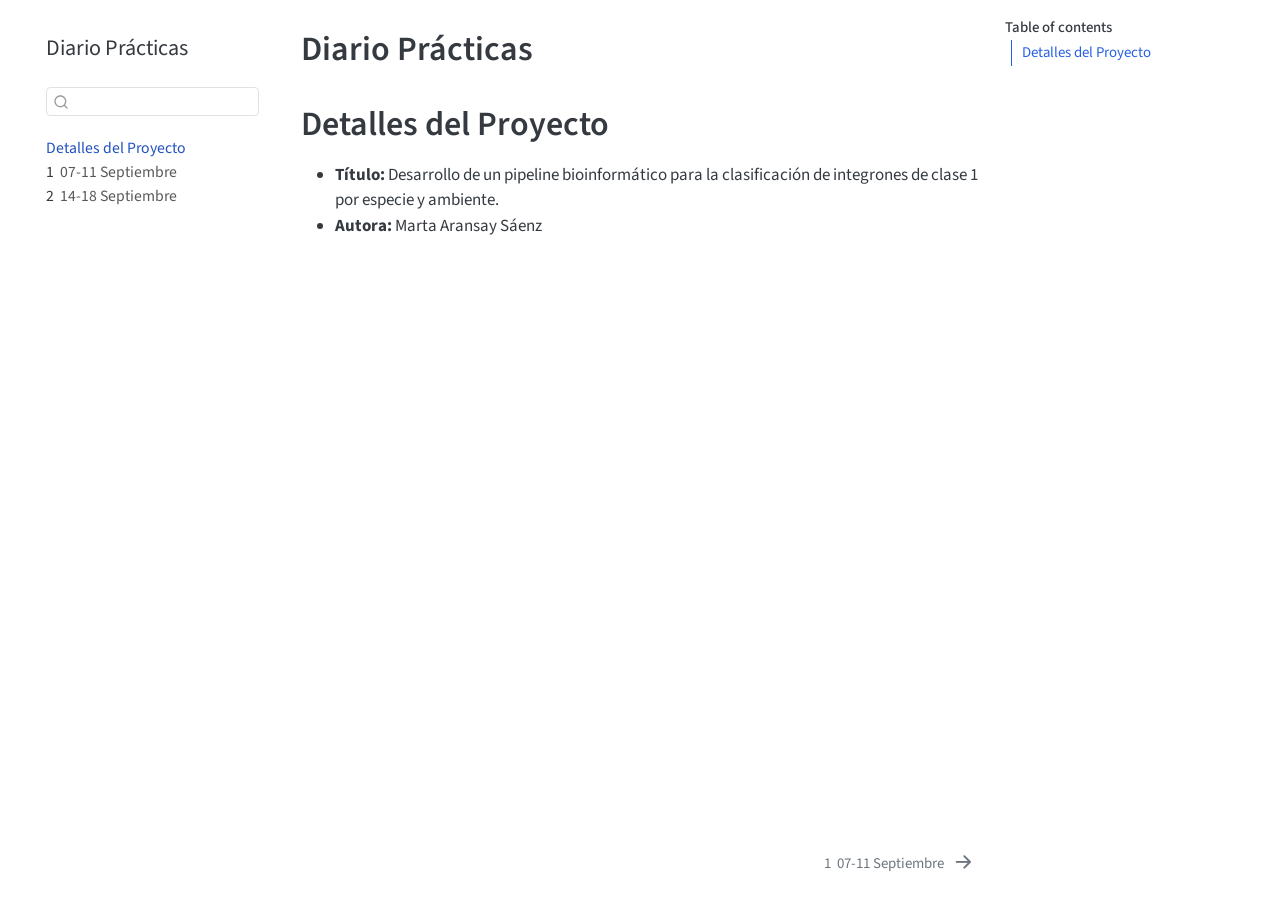
==== qmdsemanal/_book/index.html @ ada70337 "primer dia - configuracion inicial y primeras prubeas" ====
<!DOCTYPE html>
<html xmlns="http://www.w3.org/1999/xhtml" lang="en" xml:lang="en"><head>

<meta charset="utf-8">
<meta name="generator" content="quarto-1.9.38">

<meta name="viewport" content="width=device-width, initial-scale=1.0, user-scalable=yes">


<title>Diario Prácticas</title>
<style>
/* Default styles provided by pandoc.
** See https://pandoc.org/MANUAL.html#variables-for-html for config info.
*/
code{white-space: pre-wrap;}
span.smallcaps{font-variant: small-caps;}
div.columns{display: flex; gap: min(4vw, 1.5em);}
div.column{flex: auto; overflow-x: auto;}
div.hanging-indent{margin-left: 1.5em; text-indent: -1.5em;}
ul.task-list{list-style: none;}
ul.task-list li input[type="checkbox"] {
  width: 0.8em;
  margin: 0 0.8em 0.2em -1em; /* quarto-specific, see https://github.com/quarto-dev/quarto-cli/issues/4556 */ 
  vertical-align: middle;
}
</style>


<script src="site_libs/quarto-nav/quarto-nav.js"></script>
<script src="site_libs/quarto-nav/headroom.min.js"></script>
<script src="site_libs/clipboard/clipboard.min.js"></script>
<script src="site_libs/quarto-search/autocomplete.umd.js"></script>
<script src="site_libs/quarto-search/fuse.min.js"></script>
<script src="site_libs/quarto-search/quarto-search.js"></script>
<meta name="quarto:offset" content="./">
<link href="./semana_01.html" rel="next">
<script src="site_libs/quarto-html/quarto.js" type="module"></script>
<script src="site_libs/quarto-html/tabsets/tabsets.js" type="module"></script>
<script src="site_libs/quarto-html/popper.min.js"></script>
<script src="site_libs/quarto-html/tippy.umd.min.js"></script>
<script src="site_libs/quarto-html/anchor.min.js"></script>
<link href="site_libs/quarto-html/tippy.css" rel="stylesheet">
<link href="site_libs/quarto-html/quarto-syntax-highlighting-15634bcf2e68342d4ad2dfa704d543f6.css" rel="stylesheet" id="quarto-text-highlighting-styles">
<script src="site_libs/bootstrap/bootstrap.min.js"></script>
<link href="site_libs/bootstrap/bootstrap-icons.css" rel="stylesheet">
<link href="site_libs/bootstrap/bootstrap-ad1a141107a548b009bff44dbcd7abef.min.css" rel="stylesheet" append-hash="true" id="quarto-bootstrap" data-mode="light">
<script id="quarto-search-options" type="application/json">{
  "location": "sidebar",
  "copy-button": false,
  "collapse-after": 3,
  "panel-placement": "start",
  "type": "textbox",
  "limit": 50,
  "keyboard-shortcut": [
    "f",
    "/",
    "s"
  ],
  "show-item-context": false,
  "language": {
    "search-no-results-text": "No results",
    "search-matching-documents-text": "matching documents",
    "search-copy-link-title": "Copy link to search",
    "search-hide-matches-text": "Hide additional matches",
    "search-more-match-text": "more match in this document",
    "search-more-matches-text": "more matches in this document",
    "search-clear-button-title": "Clear",
    "search-text-placeholder": "",
    "search-detached-cancel-button-title": "Cancel",
    "search-submit-button-title": "Submit",
    "search-label": "Search"
  }
}</script>


</head>

<body class="nav-sidebar floating quarto-light">

<div id="quarto-search-results"></div>
  <header id="quarto-header" class="headroom fixed-top">
  <nav class="quarto-secondary-nav">
    <div class="container-fluid d-flex">
      <button type="button" class="quarto-btn-toggle btn" data-bs-toggle="collapse" role="button" data-bs-target=".quarto-sidebar-collapse-item" aria-controls="quarto-sidebar" aria-expanded="false" aria-label="Toggle sidebar navigation" onclick="if (window.quartoToggleHeadroom) { window.quartoToggleHeadroom(); }">
        <i class="bi bi-layout-text-sidebar-reverse"></i>
      </button>
        <nav class="quarto-page-breadcrumbs" aria-label="breadcrumb"><ol class="breadcrumb"><li class="breadcrumb-item"><a href="./index.html">Detalles del Proyecto</a></li></ol></nav>
        <a class="flex-grow-1" role="navigation" data-bs-toggle="collapse" data-bs-target=".quarto-sidebar-collapse-item" aria-controls="quarto-sidebar" aria-expanded="false" aria-label="Toggle sidebar navigation" onclick="if (window.quartoToggleHeadroom) { window.quartoToggleHeadroom(); }">      
        </a>
      <button type="button" class="btn quarto-search-button" aria-label="Search" onclick="window.quartoOpenSearch();">
        <i class="bi bi-search"></i>
      </button>
    </div>
  </nav>
</header>
<!-- content -->
<div id="quarto-content" class="quarto-container page-columns page-rows-contents page-layout-article">
<!-- sidebar -->
  <nav id="quarto-sidebar" class="sidebar collapse collapse-horizontal quarto-sidebar-collapse-item sidebar-navigation floating overflow-auto">
    <div class="pt-lg-2 mt-2 text-left sidebar-header">
    <div class="sidebar-title mb-0 py-0">
      <a href="./">Diario Prácticas</a> 
    </div>
      </div>
        <div class="mt-2 flex-shrink-0 align-items-center">
        <div class="sidebar-search">
        <div id="quarto-search" class="" title="Search"></div>
        </div>
        </div>
    <div class="sidebar-menu-container"> 
    <ul class="list-unstyled mt-1">
        <li class="sidebar-item">
  <div class="sidebar-item-container"> 
  <a href="./index.html" class="sidebar-item-text sidebar-link active">
 <span class="menu-text">Detalles del Proyecto</span></a>
  </div>
</li>
        <li class="sidebar-item">
  <div class="sidebar-item-container"> 
  <a href="./semana_01.html" class="sidebar-item-text sidebar-link">
 <span class="menu-text"><span class="chapter-number">1</span>&nbsp; <span class="chapter-title">07-11 Septiembre</span></span></a>
  </div>
</li>
        <li class="sidebar-item">
  <div class="sidebar-item-container"> 
  <a href="./semana_02.html" class="sidebar-item-text sidebar-link">
 <span class="menu-text"><span class="chapter-number">2</span>&nbsp; <span class="chapter-title">14-18 Septiembre</span></span></a>
  </div>
</li>
    </ul>
    </div>
</nav>
<div id="quarto-sidebar-glass" class="quarto-sidebar-collapse-item" data-bs-toggle="collapse" data-bs-target=".quarto-sidebar-collapse-item"></div>
<!-- margin-sidebar -->
    <div id="quarto-margin-sidebar" class="sidebar margin-sidebar">
        <nav id="TOC" role="doc-toc" class="toc-active">
    <h2 id="toc-title">Table of contents</h2>
   
  <ul>
  <li><a href="#detalles-del-proyecto" id="toc-detalles-del-proyecto" class="nav-link active" data-scroll-target="#detalles-del-proyecto">Detalles del Proyecto</a></li>
  </ul>
</nav>
    </div>
<!-- main -->
<main class="content" id="quarto-document-content">

<header id="title-block-header" class="quarto-title-block default">
<div class="quarto-title">
<h1 class="title">Diario Prácticas</h1>
</div>



<div class="quarto-title-meta">

    
  
    
  </div>
  


</header>


<section id="detalles-del-proyecto" class="level1 unnumbered">
<h1 class="unnumbered">Detalles del Proyecto</h1>
<ul>
<li><strong>Título:</strong> Desarrollo de un pipeline bioinformático para la clasificación de integrones de clase 1 por especie y ambiente.</li>
<li><strong>Autora:</strong> Marta Aransay Sáenz</li>
</ul>


</section>

</main> <!-- /main -->
<script id="quarto-html-after-body" type="application/javascript">
  window.document.addEventListener("DOMContentLoaded", function (event) {
    const icon = "";
    const anchorJS = new window.AnchorJS();
    anchorJS.options = {
      placement: 'right',
      icon: icon
    };
    anchorJS.add('.anchored');
    const isCodeAnnotation = (el) => {
      for (const clz of el.classList) {
        if (clz.startsWith('code-annotation-')) {                     
          return true;
        }
      }
      return false;
    }
    const onCopySuccess = function(e) {
      // button target
      const button = e.trigger;
      // don't keep focus
      button.blur();
      // flash "checked"
      button.classList.add('code-copy-button-checked');
      var currentTitle = button.getAttribute("title");
      button.setAttribute("title", "Copied!");
      let tooltip;
      if (window.bootstrap) {
        button.setAttribute("data-bs-toggle", "tooltip");
        button.setAttribute("data-bs-placement", "left");
        button.setAttribute("data-bs-title", "Copied!");
        tooltip = new bootstrap.Tooltip(button, 
          { trigger: "manual", 
            customClass: "code-copy-button-tooltip",
            offset: [0, -8]});
        tooltip.show();    
      }
      setTimeout(function() {
        if (tooltip) {
          tooltip.hide();
          button.removeAttribute("data-bs-title");
          button.removeAttribute("data-bs-toggle");
          button.removeAttribute("data-bs-placement");
        }
        button.setAttribute("title", currentTitle);
        button.classList.remove('code-copy-button-checked');
      }, 1000);
      // clear code selection
      e.clearSelection();
    }
    const getTextToCopy = function(trigger) {
      const outerScaffold = trigger.parentElement.cloneNode(true);
      const codeEl = outerScaffold.querySelector('code');
      for (const childEl of codeEl.children) {
        if (isCodeAnnotation(childEl)) {
          childEl.remove();
        }
      }
      return codeEl.innerText;
    }
    const clipboard = new window.ClipboardJS('.code-copy-button:not([data-in-quarto-modal])', {
      text: getTextToCopy
    });
    clipboard.on('success', onCopySuccess);
    if (window.document.getElementById('quarto-embedded-source-code-modal')) {
      const clipboardModal = new window.ClipboardJS('.code-copy-button[data-in-quarto-modal]', {
        text: getTextToCopy,
        container: window.document.getElementById('quarto-embedded-source-code-modal')
      });
      clipboardModal.on('success', onCopySuccess);
    }
      var localhostRegex = new RegExp(/^(?:http|https):\/\/localhost\:?[0-9]*\//);
      var mailtoRegex = new RegExp(/^mailto:/);
        var filterRegex = new RegExp('/' + window.location.host + '/');
      var isInternal = (href) => {
          return filterRegex.test(href) || localhostRegex.test(href) || mailtoRegex.test(href);
      }
      // Inspect non-navigation links and adorn them if external
     var links = window.document.querySelectorAll('a[href]:not(.nav-link):not(.navbar-brand):not(.toc-action):not(.sidebar-link):not(.sidebar-item-toggle):not(.pagination-link):not(.no-external):not([aria-hidden]):not(.dropdown-item):not(.quarto-navigation-tool):not(.about-link)');
      for (var i=0; i<links.length; i++) {
        const link = links[i];
        if (!isInternal(link.href)) {
          // undo the damage that might have been done by quarto-nav.js in the case of
          // links that we want to consider external
          if (link.dataset.originalHref !== undefined) {
            link.href = link.dataset.originalHref;
          }
        }
      }
    function tippyHover(el, contentFn, onTriggerFn, onUntriggerFn) {
      const config = {
        allowHTML: true,
        maxWidth: 500,
        delay: 100,
        arrow: false,
        appendTo: function(el) {
            return el.parentElement;
        },
        interactive: true,
        interactiveBorder: 10,
        theme: 'quarto',
        placement: 'bottom-start',
      };
      if (contentFn) {
        config.content = contentFn;
      }
      if (onTriggerFn) {
        config.onTrigger = onTriggerFn;
      }
      if (onUntriggerFn) {
        config.onUntrigger = onUntriggerFn;
      }
      window.tippy(el, config); 
    }
    const noterefs = window.document.querySelectorAll('a[role="doc-noteref"]');
    for (var i=0; i<noterefs.length; i++) {
      const ref = noterefs[i];
      tippyHover(ref, function() {
        // use id or data attribute instead here
        let href = ref.getAttribute('data-footnote-href') || ref.getAttribute('href');
        try { href = new URL(href).hash; } catch {}
        const id = href.replace(/^#\/?/, "");
        const note = window.document.getElementById(id);
        if (note) {
          return note.innerHTML;
        } else {
          return "";
        }
      });
    }
    const xrefs = window.document.querySelectorAll('a.quarto-xref');
    const processXRef = (id, note) => {
      // Strip column container classes
      const stripColumnClz = (el) => {
        el.classList.remove("page-full", "page-columns");
        if (el.children) {
          for (const child of el.children) {
            stripColumnClz(child);
          }
        }
      }
      stripColumnClz(note)
      if (id === null || id.startsWith('sec-')) {
        // Special case sections, only their first couple elements
        const container = document.createElement("div");
        if (note.children && note.children.length > 2) {
          container.appendChild(note.children[0].cloneNode(true));
          for (let i = 1; i < note.children.length; i++) {
            const child = note.children[i];
            if (child.tagName === "P" && child.innerText === "") {
              continue;
            } else {
              container.appendChild(child.cloneNode(true));
              break;
            }
          }
          if (window.Quarto?.typesetMath) {
            window.Quarto.typesetMath(container);
          }
          return container.innerHTML
        } else {
          if (window.Quarto?.typesetMath) {
            window.Quarto.typesetMath(note);
          }
          return note.innerHTML;
        }
      } else {
        // Remove any anchor links if they are present
        const anchorLink = note.querySelector('a.anchorjs-link');
        if (anchorLink) {
          anchorLink.remove();
        }
        if (window.Quarto?.typesetMath) {
          window.Quarto.typesetMath(note);
        }
        if (note.classList.contains("callout")) {
          return note.outerHTML;
        } else {
          return note.innerHTML;
        }
      }
    }
    for (var i=0; i<xrefs.length; i++) {
      const xref = xrefs[i];
      tippyHover(xref, undefined, function(instance) {
        instance.disable();
        let url = xref.getAttribute('href');
        let hash = undefined; 
        if (url.startsWith('#')) {
          hash = url;
        } else {
          try { hash = new URL(url).hash; } catch {}
        }
        if (hash) {
          const id = hash.replace(/^#\/?/, "");
          const note = window.document.getElementById(id);
          if (note !== null) {
            try {
              const html = processXRef(id, note.cloneNode(true));
              instance.setContent(html);
            } finally {
              instance.enable();
              instance.show();
            }
          } else {
            // See if we can fetch this
            fetch(url.split('#')[0])
            .then(res => res.text())
            .then(html => {
              const parser = new DOMParser();
              const htmlDoc = parser.parseFromString(html, "text/html");
              const note = htmlDoc.getElementById(id);
              if (note !== null) {
                const html = processXRef(id, note);
                instance.setContent(html);
              } 
            }).finally(() => {
              instance.enable();
              instance.show();
            });
          }
        } else {
          // See if we can fetch a full url (with no hash to target)
          // This is a special case and we should probably do some content thinning / targeting
          fetch(url)
          .then(res => res.text())
          .then(html => {
            const parser = new DOMParser();
            const htmlDoc = parser.parseFromString(html, "text/html");
            const note = htmlDoc.querySelector('main.content');
            if (note !== null) {
              // This should only happen for chapter cross references
              // (since there is no id in the URL)
              // remove the first header
              if (note.children.length > 0 && note.children[0].tagName === "HEADER") {
                note.children[0].remove();
              }
              const html = processXRef(null, note);
              instance.setContent(html);
            } 
          }).finally(() => {
            instance.enable();
            instance.show();
          });
        }
      }, function(instance) {
      });
    }
        let selectedAnnoteEl;
        const selectorForAnnotation = ( cell, annotation) => {
          let cellAttr = 'data-code-cell="' + cell + '"';
          let lineAttr = 'data-code-annotation="' +  annotation + '"';
          const selector = 'span[' + cellAttr + '][' + lineAttr + ']';
          return selector;
        }
        const selectCodeLines = (annoteEl) => {
          const doc = window.document;
          const targetCell = annoteEl.getAttribute("data-target-cell");
          const targetAnnotation = annoteEl.getAttribute("data-target-annotation");
          const annoteSpan = window.document.querySelector(selectorForAnnotation(targetCell, targetAnnotation));
          const lines = annoteSpan.getAttribute("data-code-lines").split(",");
          const lineIds = lines.map((line) => {
            return targetCell + "-" + line;
          })
          let top = null;
          let height = null;
          let parent = null;
          if (lineIds.length > 0) {
              //compute the position of the single el (top and bottom and make a div)
              const el = window.document.getElementById(lineIds[0]);
              top = el.offsetTop;
              height = el.offsetHeight;
              parent = el.parentElement.parentElement;
            if (lineIds.length > 1) {
              const lastEl = window.document.getElementById(lineIds[lineIds.length - 1]);
              const bottom = lastEl.offsetTop + lastEl.offsetHeight;
              height = bottom - top;
            }
            if (top !== null && height !== null && parent !== null) {
              // cook up a div (if necessary) and position it 
              let div = window.document.getElementById("code-annotation-line-highlight");
              if (div === null) {
                div = window.document.createElement("div");
                div.setAttribute("id", "code-annotation-line-highlight");
                div.style.position = 'absolute';
                parent.appendChild(div);
              }
              div.style.top = top - 2 + "px";
              div.style.height = height + 4 + "px";
              div.style.left = 0;
              let gutterDiv = window.document.getElementById("code-annotation-line-highlight-gutter");
              if (gutterDiv === null) {
                gutterDiv = window.document.createElement("div");
                gutterDiv.setAttribute("id", "code-annotation-line-highlight-gutter");
                gutterDiv.style.position = 'absolute';
                const codeCell = window.document.getElementById(targetCell);
                const gutter = codeCell.querySelector('.code-annotation-gutter');
                gutter.appendChild(gutterDiv);
              }
              gutterDiv.style.top = top - 2 + "px";
              gutterDiv.style.height = height + 4 + "px";
            }
            selectedAnnoteEl = annoteEl;
          }
        };
        const unselectCodeLines = () => {
          const elementsIds = ["code-annotation-line-highlight", "code-annotation-line-highlight-gutter"];
          elementsIds.forEach((elId) => {
            const div = window.document.getElementById(elId);
            if (div) {
              div.remove();
            }
          });
          selectedAnnoteEl = undefined;
        };
          // Handle positioning of the toggle
      window.addEventListener(
        "resize",
        throttle(() => {
          elRect = undefined;
          if (selectedAnnoteEl) {
            selectCodeLines(selectedAnnoteEl);
          }
        }, 10)
      );
      function throttle(fn, ms) {
      let throttle = false;
      let timer;
        return (...args) => {
          if(!throttle) { // first call gets through
              fn.apply(this, args);
              throttle = true;
          } else { // all the others get throttled
              if(timer) clearTimeout(timer); // cancel #2
              timer = setTimeout(() => {
                fn.apply(this, args);
                timer = throttle = false;
              }, ms);
          }
        };
      }
        // Attach click handler to the DT
        const annoteDls = window.document.querySelectorAll('dt[data-target-cell]');
        for (const annoteDlNode of annoteDls) {
          annoteDlNode.addEventListener('click', (event) => {
            const clickedEl = event.target;
            if (clickedEl !== selectedAnnoteEl) {
              unselectCodeLines();
              const activeEl = window.document.querySelector('dt[data-target-cell].code-annotation-active');
              if (activeEl) {
                activeEl.classList.remove('code-annotation-active');
              }
              selectCodeLines(clickedEl);
              clickedEl.classList.add('code-annotation-active');
            } else {
              // Unselect the line
              unselectCodeLines();
              clickedEl.classList.remove('code-annotation-active');
            }
          });
        }
    const findCites = (el) => {
      const parentEl = el.parentElement;
      if (parentEl) {
        const cites = parentEl.dataset.cites;
        if (cites) {
          return {
            el,
            cites: cites.split(' ')
          };
        } else {
          return findCites(el.parentElement)
        }
      } else {
        return undefined;
      }
    };
    var bibliorefs = window.document.querySelectorAll('a[role="doc-biblioref"]');
    for (var i=0; i<bibliorefs.length; i++) {
      const ref = bibliorefs[i];
      const citeInfo = findCites(ref);
      if (citeInfo) {
        tippyHover(citeInfo.el, function() {
          var popup = window.document.createElement('div');
          citeInfo.cites.forEach(function(cite) {
            var citeDiv = window.document.createElement('div');
            citeDiv.classList.add('hanging-indent');
            citeDiv.classList.add('csl-entry');
            var biblioDiv = window.document.getElementById('ref-' + cite);
            if (biblioDiv) {
              citeDiv.innerHTML = biblioDiv.innerHTML;
            }
            popup.appendChild(citeDiv);
          });
          return popup.innerHTML;
        });
      }
    }
  });
  </script>
<nav class="page-navigation">
  <div class="nav-page nav-page-previous">
  </div>
  <div class="nav-page nav-page-next">
      <a href="./semana_01.html" class="pagination-link" aria-label="07-11 Septiembre">
        <span class="nav-page-text"><span class="chapter-number">1</span>&nbsp; <span class="chapter-title">07-11 Septiembre</span></span> <i class="bi bi-arrow-right-short"></i>
      </a>
  </div>
</nav>
</div> <!-- /content -->




</body></html>
---- qmdsemanal/_book/site_libs/quarto-html/tippy.css ----
.tippy-box[data-animation=fade][data-state=hidden]{opacity:0}[data-tippy-root]{max-width:calc(100vw - 10px)}.tippy-box{position:relative;background-color:#333;color:#fff;border-radius:4px;font-size:14px;line-height:1.4;white-space:normal;outline:0;transition-property:transform,visibility,opacity}.tippy-box[data-placement^=top]>.tippy-arrow{bottom:0}.tippy-box[data-placement^=top]>.tippy-arrow:before{bottom:-7px;left:0;border-width:8px 8px 0;border-top-color:initial;transform-origin:center top}.tippy-box[data-placement^=bottom]>.tippy-arrow{top:0}.tippy-box[data-placement^=bottom]>.tippy-arrow:before{top:-7px;left:0;border-width:0 8px 8px;border-bottom-color:initial;transform-origin:center bottom}.tippy-box[data-placement^=left]>.tippy-arrow{right:0}.tippy-box[data-placement^=left]>.tippy-arrow:before{border-width:8px 0 8px 8px;border-left-color:initial;right:-7px;transform-origin:center left}.tippy-box[data-placement^=right]>.tippy-arrow{left:0}.tippy-box[data-placement^=right]>.tippy-arrow:before{left:-7px;border-width:8px 8px 8px 0;border-right-color:initial;transform-origin:center right}.tippy-box[data-inertia][data-state=visible]{transition-timing-function:cubic-bezier(.54,1.5,.38,1.11)}.tippy-arrow{width:16px;height:16px;color:#333}.tippy-arrow:before{content:"";position:absolute;border-color:transparent;border-style:solid}.tippy-content{position:relative;padding:5px 9px;z-index:1}
---- qmdsemanal/_book/site_libs/quarto-html/quarto-syntax-highlighting-15634bcf2e68342d4ad2dfa704d543f6.css ----
/* quarto syntax highlight colors */
:root {
  --quarto-hl-ot-color: #003B4F;
  --quarto-hl-at-color: #657422;
  --quarto-hl-ss-color: #20794D;
  --quarto-hl-an-color: #5E5E5E;
  --quarto-hl-fu-color: #4758AB;
  --quarto-hl-st-color: #20794D;
  --quarto-hl-cf-color: #003B4F;
  --quarto-hl-op-color: #5E5E5E;
  --quarto-hl-er-color: #AD0000;
  --quarto-hl-bn-color: #AD0000;
  --quarto-hl-al-color: #AD0000;
  --quarto-hl-va-color: #111111;
  --quarto-hl-bu-color: inherit;
  --quarto-hl-ex-color: inherit;
  --quarto-hl-pp-color: #AD0000;
  --quarto-hl-in-color: #5E5E5E;
  --quarto-hl-vs-color: #20794D;
  --quarto-hl-wa-color: #5E5E5E;
  --quarto-hl-do-color: #5E5E5E;
  --quarto-hl-im-color: #00769E;
  --quarto-hl-ch-color: #20794D;
  --quarto-hl-dt-color: #AD0000;
  --quarto-hl-fl-color: #AD0000;
  --quarto-hl-co-color: #5E5E5E;
  --quarto-hl-cv-color: #5E5E5E;
  --quarto-hl-cn-color: #8f5902;
  --quarto-hl-sc-color: #5E5E5E;
  --quarto-hl-dv-color: #AD0000;
  --quarto-hl-kw-color: #003B4F;
}

/* other quarto variables */
:root {
  --quarto-font-monospace: SFMono-Regular, Menlo, Monaco, Consolas, "Liberation Mono", "Courier New", monospace;
}

/* syntax highlight based on Pandoc's rules */
pre > code.sourceCode > span {
  color: #003B4F;
}

code.sourceCode > span {
  color: #003B4F;
}

div.sourceCode,
div.sourceCode pre.sourceCode {
  color: #003B4F;
}

/* Normal */
code span {
  color: #003B4F;
}

/* Alert */
code span.al {
  color: #AD0000;
  font-style: inherit;
}

/* Annotation */
code span.an {
  color: #5E5E5E;
  font-style: inherit;
}

/* Attribute */
code span.at {
  color: #657422;
  font-style: inherit;
}

/* BaseN */
code span.bn {
  color: #AD0000;
  font-style: inherit;
}

/* BuiltIn */
code span.bu {
  font-style: inherit;
}

/* ControlFlow */
code span.cf {
  color: #003B4F;
  font-weight: bold;
  font-style: inherit;
}

/* Char */
code span.ch {
  color: #20794D;
  font-style: inherit;
}

/* Constant */
code span.cn {
  color: #8f5902;
  font-style: inherit;
}

/* Comment */
code span.co {
  color: #5E5E5E;
  font-style: inherit;
}

/* CommentVar */
code span.cv {
  color: #5E5E5E;
  font-style: italic;
}

/* Documentation */
code span.do {
  color: #5E5E5E;
  font-style: italic;
}

/* DataType */
code span.dt {
  color: #AD0000;
  font-style: inherit;
}

/* DecVal */
code span.dv {
  color: #AD0000;
  font-style: inherit;
}

/* Error */
code span.er {
  color: #AD0000;
  font-style: inherit;
}

/* Extension */
code span.ex {
  font-style: inherit;
}

/* Float */
code span.fl {
  color: #AD0000;
  font-style: inherit;
}

/* Function */
code span.fu {
  color: #4758AB;
  font-style: inherit;
}

/* Import */
code span.im {
  color: #00769E;
  font-style: inherit;
}

/* Information */
code span.in {
  color: #5E5E5E;
  font-style: inherit;
}

/* Keyword */
code span.kw {
  color: #003B4F;
  font-weight: bold;
  font-style: inherit;
}

/* Operator */
code span.op {
  color: #5E5E5E;
  font-style: inherit;
}

/* Other */
code span.ot {
  color: #003B4F;
  font-style: inherit;
}

/* Preprocessor */
code span.pp {
  color: #AD0000;
  font-style: inherit;
}

/* SpecialChar */
code span.sc {
  color: #5E5E5E;
  font-style: inherit;
}

/* SpecialString */
code span.ss {
  color: #20794D;
  font-style: inherit;
}

/* String */
code span.st {
  color: #20794D;
  font-style: inherit;
}

/* Variable */
code span.va {
  color: #111111;
  font-style: inherit;
}

/* VerbatimString */
code span.vs {
  color: #20794D;
  font-style: inherit;
}

/* Warning */
code span.wa {
  color: #5E5E5E;
  font-style: italic;
}

.prevent-inlining {
  content: "</";
}

/*# sourceMappingURL=f23921c56f73e400b49028c9186a1aa0.css.map */
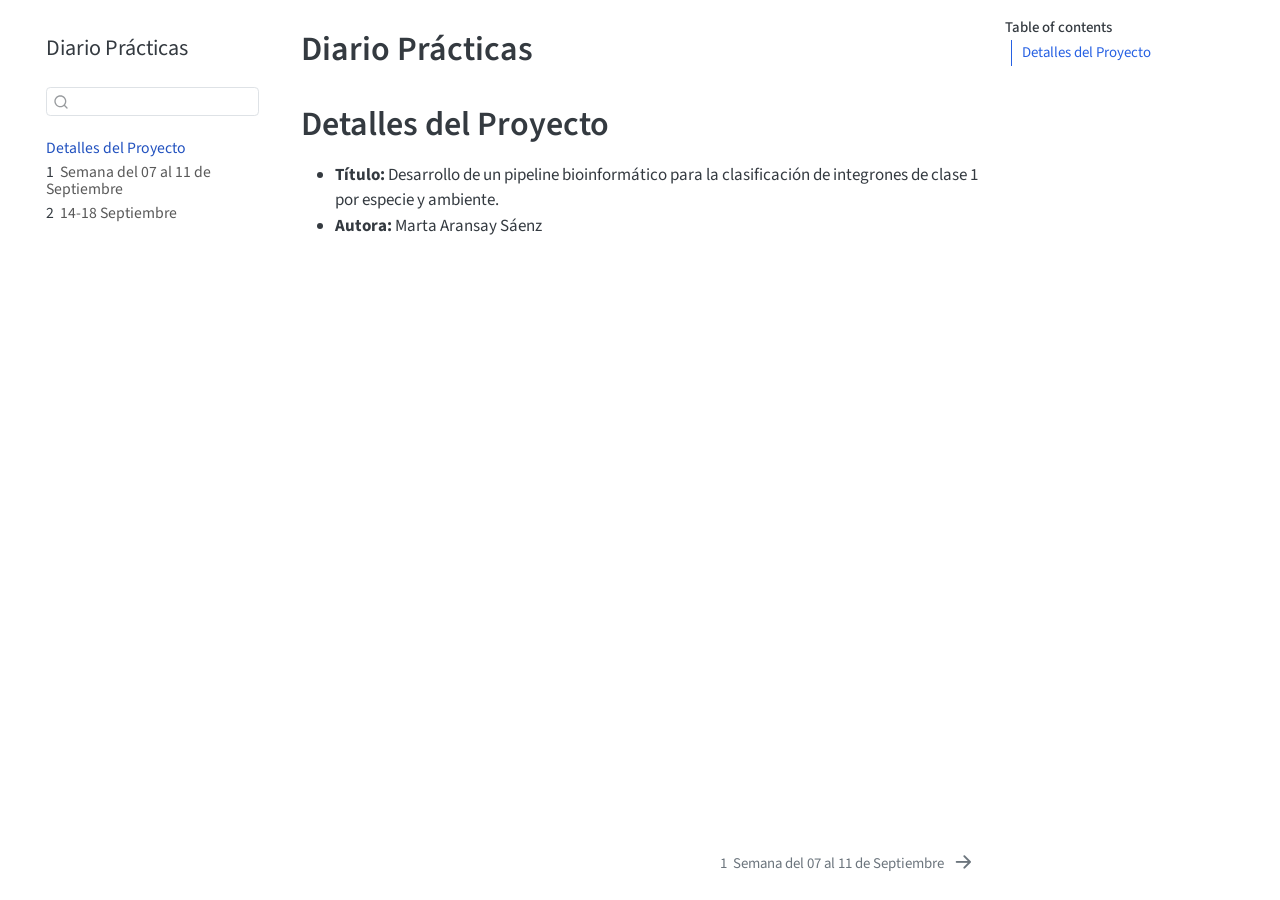
==== commit f04dbd99: "inicio de descarga de genomas (falta subprocess) - definidas las flags" ====
--- a/qmdsemanal/_book/index.html
+++ b/qmdsemanal/_book/index.html
@@ -118,7 +118,7 @@
         <li class="sidebar-item">
   <div class="sidebar-item-container"> 
   <a href="./semana_01.html" class="sidebar-item-text sidebar-link">
- <span class="menu-text"><span class="chapter-number">1</span>&nbsp; <span class="chapter-title">07-11 Septiembre</span></span></a>
+ <span class="menu-text"><span class="chapter-number">1</span>&nbsp; <span class="chapter-title">Semana del 07 al 11 de Septiembre</span></span></a>
   </div>
 </li>
         <li class="sidebar-item">
@@ -578,8 +578,8 @@
   <div class="nav-page nav-page-previous">
   </div>
   <div class="nav-page nav-page-next">
-      <a href="./semana_01.html" class="pagination-link" aria-label="07-11 Septiembre">
-        <span class="nav-page-text"><span class="chapter-number">1</span>&nbsp; <span class="chapter-title">07-11 Septiembre</span></span> <i class="bi bi-arrow-right-short"></i>
+      <a href="./semana_01.html" class="pagination-link" aria-label="Semana del 07 al 11 de Septiembre">
+        <span class="nav-page-text"><span class="chapter-number">1</span>&nbsp; <span class="chapter-title">Semana del 07 al 11 de Septiembre</span></span> <i class="bi bi-arrow-right-short"></i>
       </a>
   </div>
 </nav>
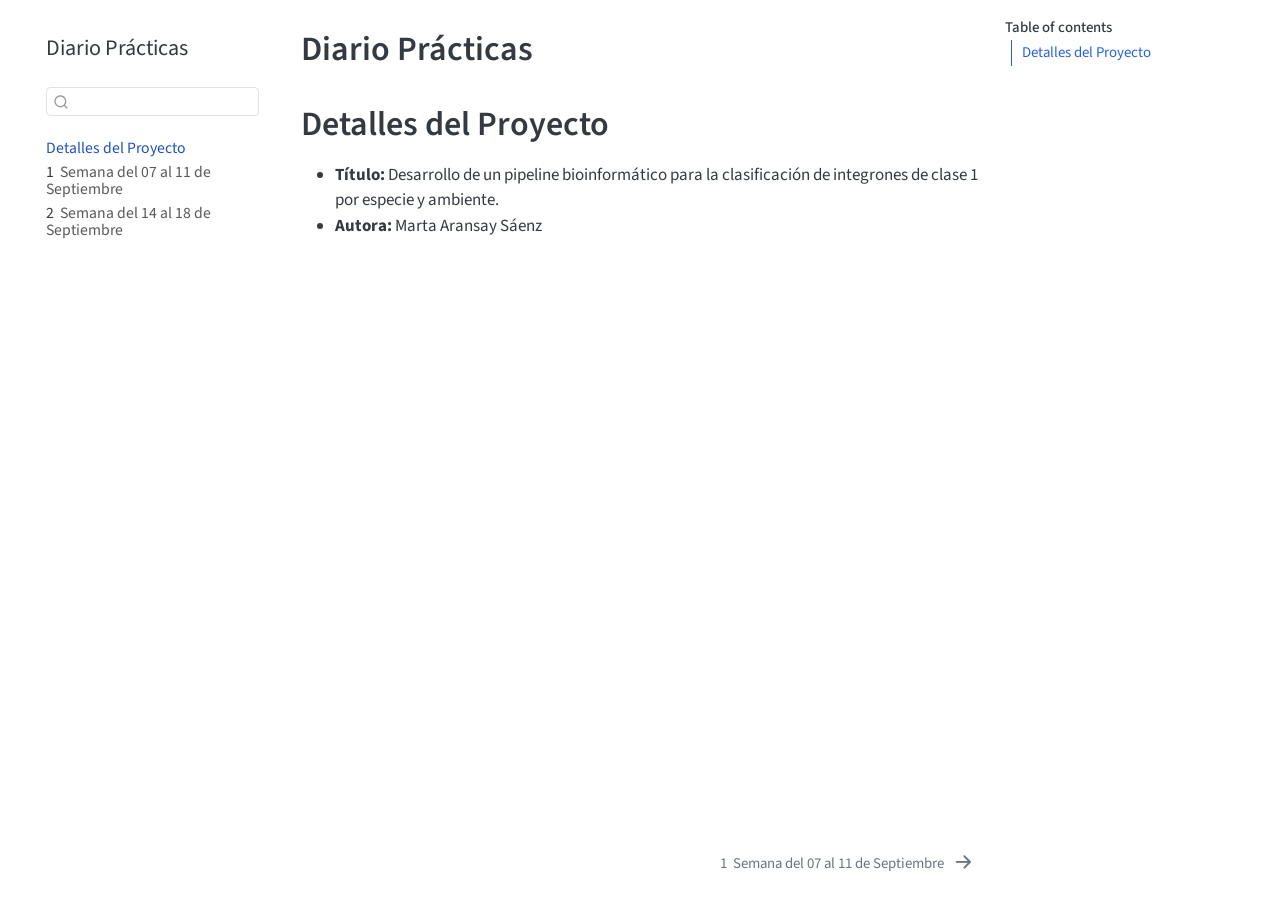
==== commit ec9f7d6b: "añadida explicacion de integron_filtering output + dependencias (HattCI)" ====
--- a/qmdsemanal/_book/index.html
+++ b/qmdsemanal/_book/index.html
@@ -124,7 +124,7 @@
         <li class="sidebar-item">
   <div class="sidebar-item-container"> 
   <a href="./semana_02.html" class="sidebar-item-text sidebar-link">
- <span class="menu-text"><span class="chapter-number">2</span>&nbsp; <span class="chapter-title">14-18 Septiembre</span></span></a>
+ <span class="menu-text"><span class="chapter-number">2</span>&nbsp; <span class="chapter-title">Semana del 14 al 18 de Septiembre</span></span></a>
   </div>
 </li>
     </ul>
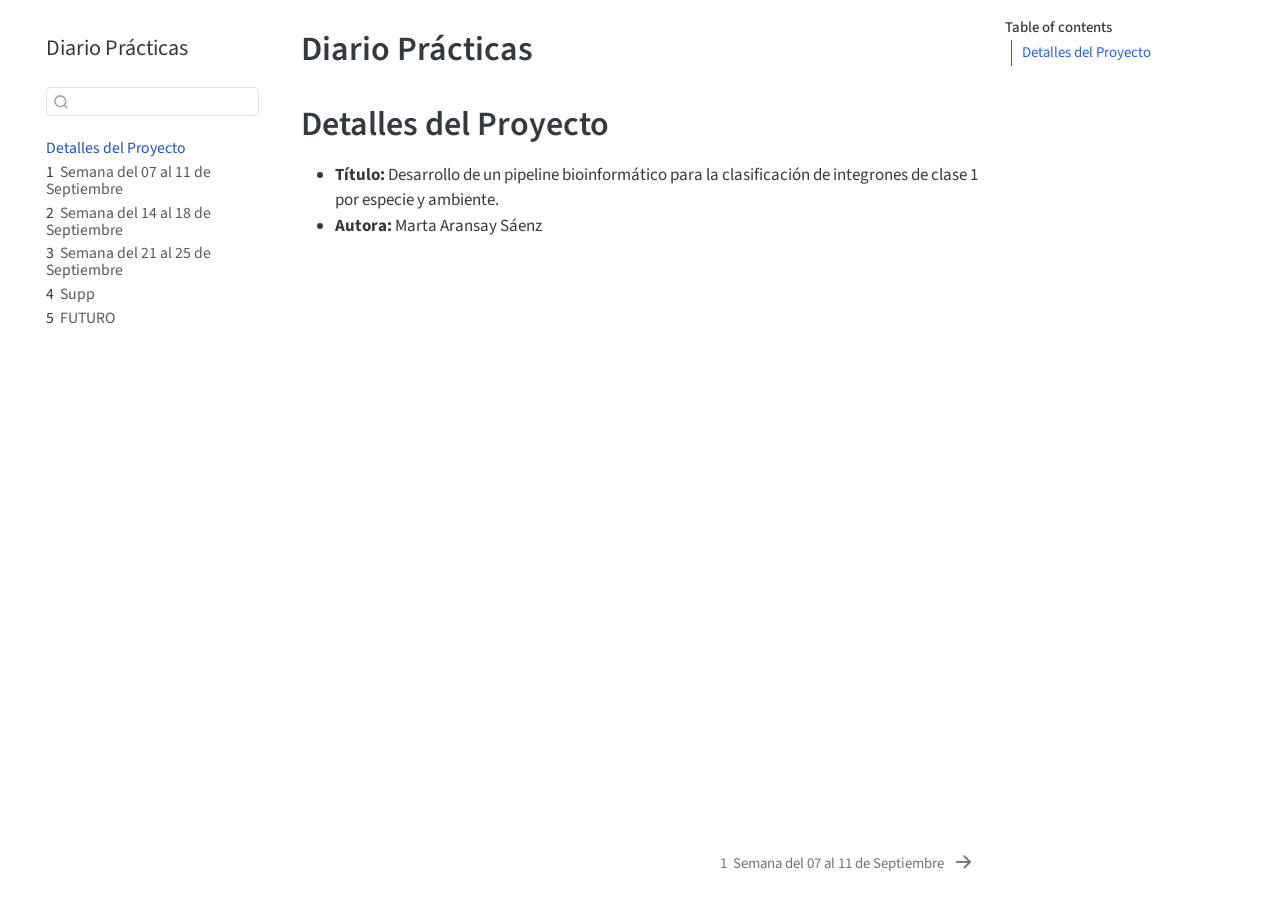
==== commit 5362e8e3: "actualizaciones reunion 22/09" ====
--- a/qmdsemanal/_book/index.html
+++ b/qmdsemanal/_book/index.html
@@ -125,6 +125,24 @@
   <div class="sidebar-item-container"> 
   <a href="./semana_02.html" class="sidebar-item-text sidebar-link">
  <span class="menu-text"><span class="chapter-number">2</span>&nbsp; <span class="chapter-title">Semana del 14 al 18 de Septiembre</span></span></a>
+  </div>
+</li>
+        <li class="sidebar-item">
+  <div class="sidebar-item-container"> 
+  <a href="./semana_03.html" class="sidebar-item-text sidebar-link">
+ <span class="menu-text"><span class="chapter-number">3</span>&nbsp; <span class="chapter-title">Semana del 21 al 25 de Septiembre</span></span></a>
+  </div>
+</li>
+        <li class="sidebar-item">
+  <div class="sidebar-item-container"> 
+  <a href="./sup.html" class="sidebar-item-text sidebar-link">
+ <span class="menu-text"><span class="chapter-number">4</span>&nbsp; <span class="chapter-title">Supp</span></span></a>
+  </div>
+</li>
+        <li class="sidebar-item">
+  <div class="sidebar-item-container"> 
+  <a href="./w_futuro.html" class="sidebar-item-text sidebar-link">
+ <span class="menu-text"><span class="chapter-number">5</span>&nbsp; <span class="chapter-title">FUTURO</span></span></a>
   </div>
 </li>
     </ul>
